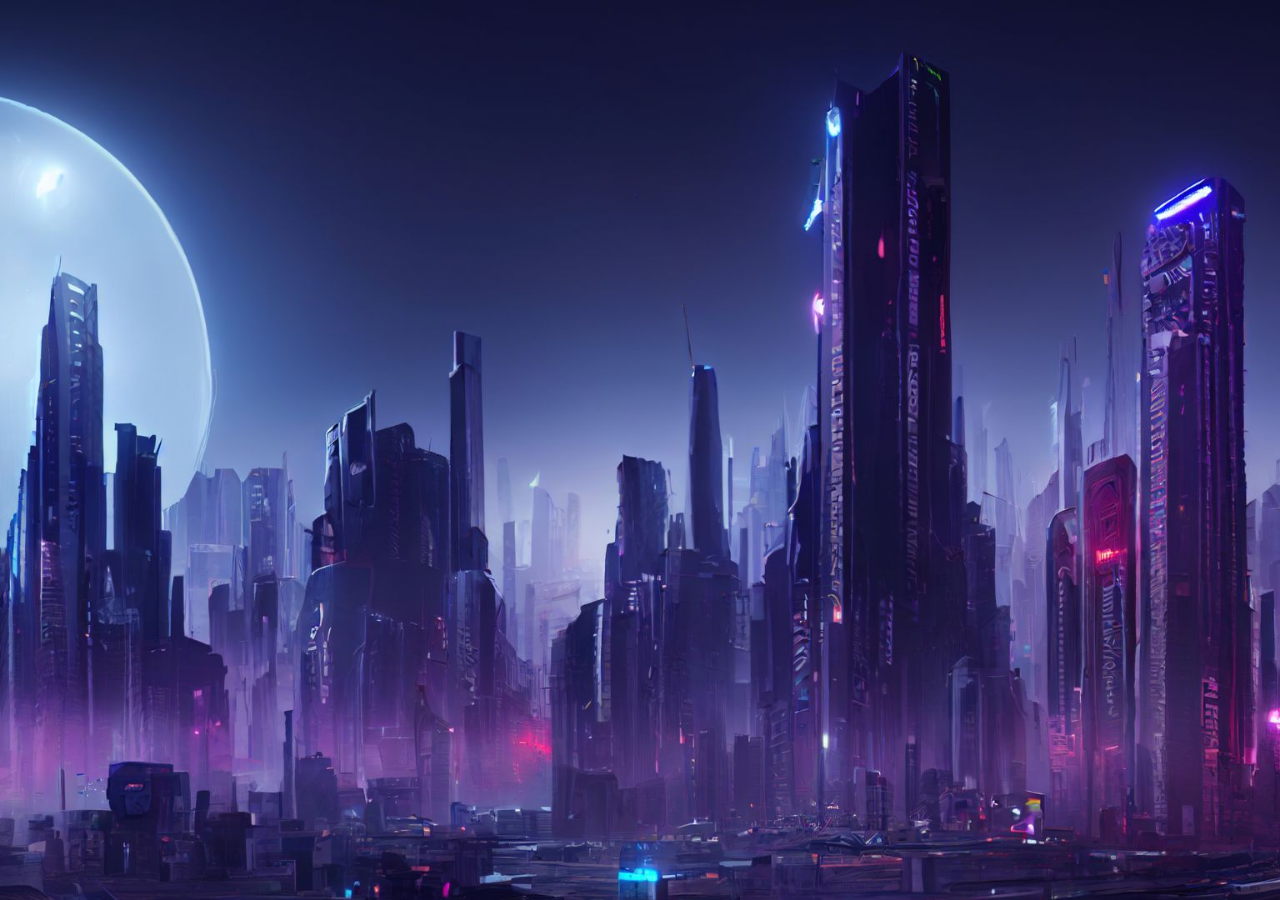
==== index.html @ 17448dac "Update index.html" ====
<!doctype html>
<html lang="en">
  <head>
    <meta charset="utf-8">
    <meta name="viewport" content="width=device-width, initial-scale=1">
    <title>Bootstrap demo</title>
    <link href="https://cdn.jsdelivr.net/npm/bootstrap@5.2.3/dist/css/bootstrap.min.css" rel="stylesheet" integrity="sha384-rbsA2VBKQhggwzxH7pPCaAqO46MgnOM80zW1RWuH61DGLwZJEdK2Kadq2F9CUG65" crossorigin="anonymous">
    <link href="style.css" rel="stylesheet">
  </head>
  <body>
    <div class="bg">



        
    </div>
    <script src="https://cdn.jsdelivr.net/npm/bootstrap@5.2.3/dist/js/bootstrap.bundle.min.js" integrity="sha384-kenU1KFdBIe4zVF0s0G1M5b4hcpxyD9F7jL+jjXkk+Q2h455rYXK/7HAuoJl+0I4" crossorigin="anonymous"></script>
  </body>
</html>
---- style.css ----
html, body{
    height: 100%;
  }
  body { 
              background-image: url('bg-2.jpg') ;
              background-position: center center;
              background-repeat:  no-repeat;
              background-attachment: fixed;
              background-size:  cover;
              background-color: #999;
    
  }
  
  div, body{
    margin: 0;
    padding: 0;
    font-family: exo, sans-serif;
    
  }
  .wrapper {
    height: 100%; 
    width: 100%; 
  }
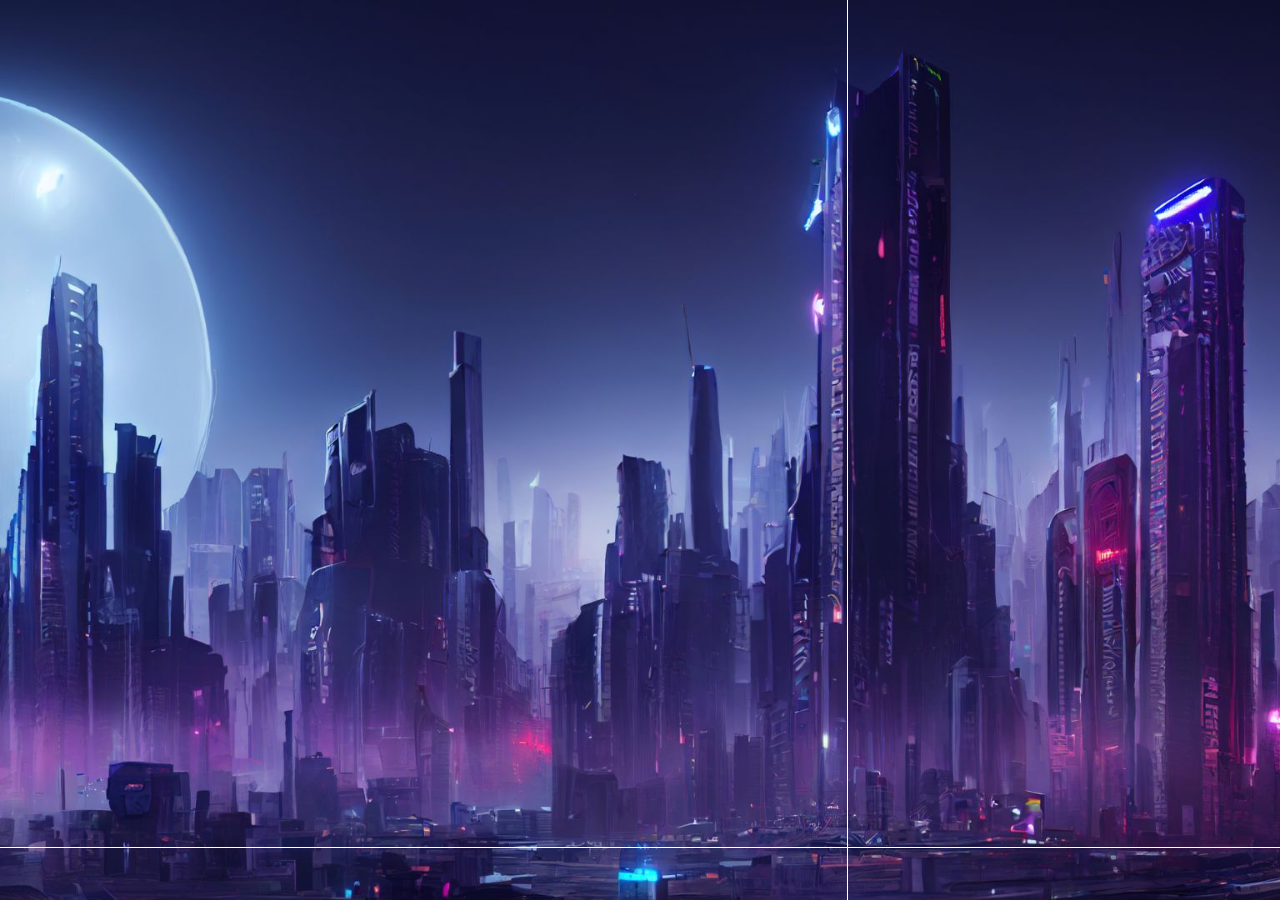
==== commit 91b9d92a: "Update index.html" ====
--- a/index.html
+++ b/index.html
@@ -5,7 +5,7 @@
     <meta name="viewport" content="width=device-width, initial-scale=1">
     <title>Bootstrap demo</title>
     <link href="https://cdn.jsdelivr.net/npm/bootstrap@5.2.3/dist/css/bootstrap.min.css" rel="stylesheet" integrity="sha384-rbsA2VBKQhggwzxH7pPCaAqO46MgnOM80zW1RWuH61DGLwZJEdK2Kadq2F9CUG65" crossorigin="anonymous">
-    <link href="style.css" rel="stylesheet">
+    <link href="demo.css" rel="stylesheet">
   </head>
   <body>
     <div class="bg">
--- a/demo.css
+++ b/demo.css
@@ -0,0 +1,26 @@
+.bg {
+    width: 100%;
+    height: 100%;
+    position: fixed;
+    top: 0;
+    left: 0;
+    z-index: 0;
+    background-repeat: no-repeat;
+    background-position: center center;
+    background-size: cover;
+  }
+  @media (min-width: 741px) {
+    .bg {
+      background-image: url(/bg-2.jpg);
+    }
+  }
+  @media (orientation: landscape) and (max-width: 740px) {
+    .bg {
+       background-image: url(/bg-2.jpg);
+    }
+  }
+  @media (orientation: portrait) and (max-width: 740px) {
+    .bg {
+       background-image: url(/bg-2.jpg);
+    }
+  }
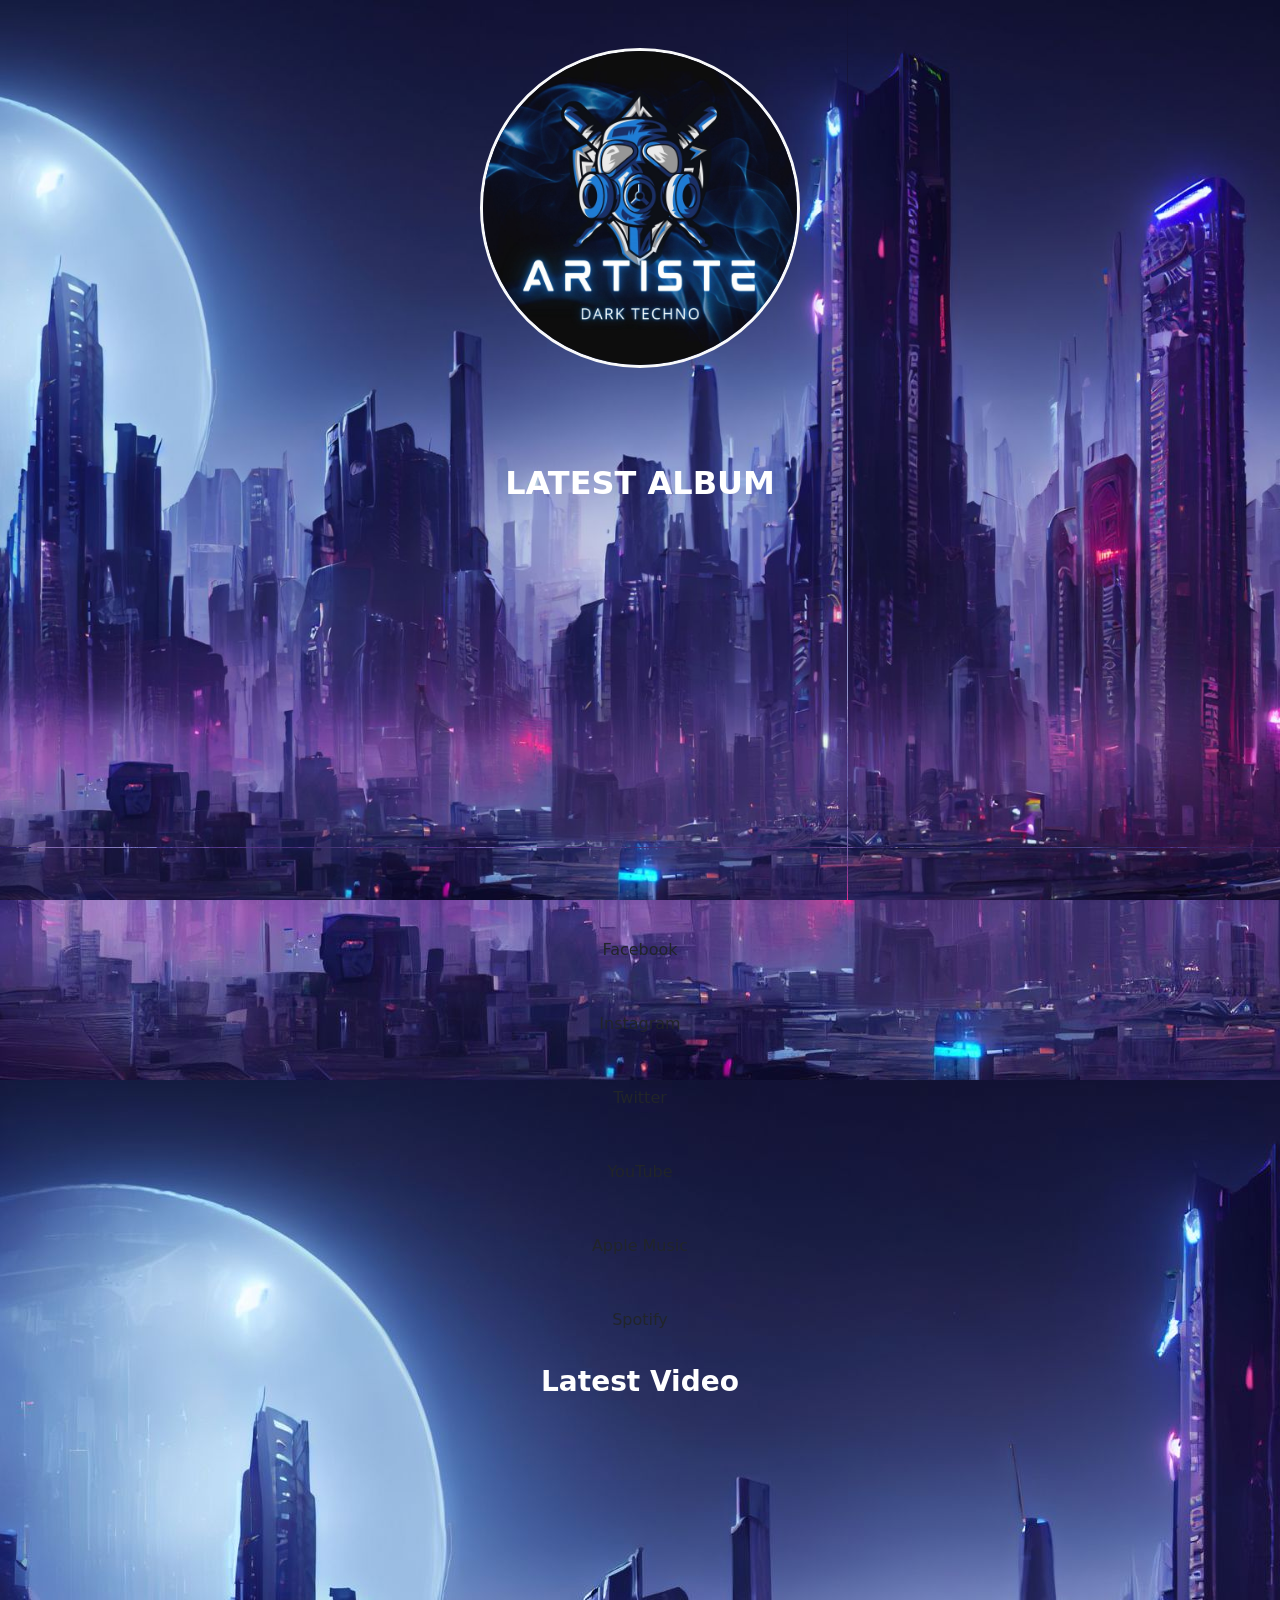
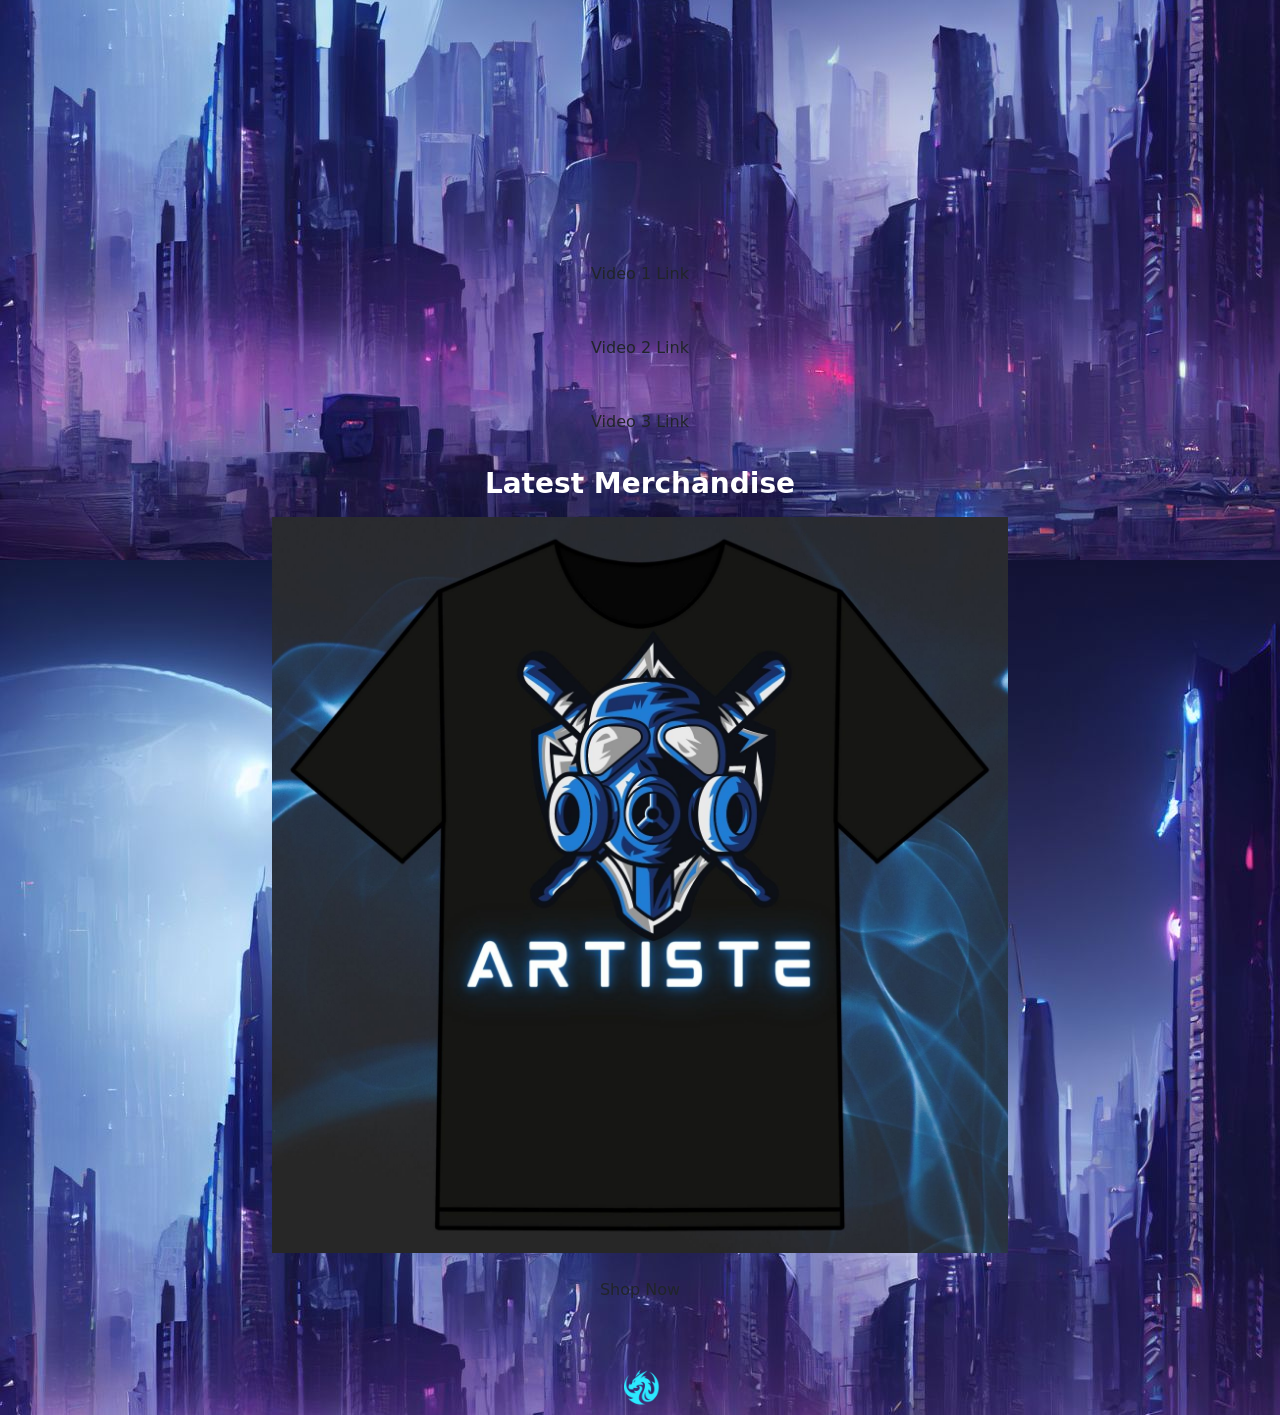
==== commit a17a870f: "Update index.html" ====
--- a/index.html
+++ b/index.html
@@ -8,12 +8,83 @@
     <link href="demo.css" rel="stylesheet">
   </head>
   <body>
-    <div class="bg">
 
+      <div class="container pt-5 mb-5">
+        <div class="row justify-content-center">
+            <div class="col-sm-12 col-md-10 col-lg-8  text-center">
+                <img src="./ARTISTE.jpg" class="img-fluid rounded-circle border border-3 border-light" width="320" alt="artiste profile image">
+            </div>
+        </div>
+    </div>
+    <div class="container mt-2 mb-2">
+        <div class="row justify-content-center">
+            <div class="col-sm-12 col-md-10 col-lg-8  text-center">
+                <i class="fab fa-facebook-f fa-lg text-white mt-2 me-3"></i>
+
+                <!-- Instagram -->
+                <i class="fab fa-instagram fa-lg text-white me-3"></i>
+                
+                <!-- Twitter -->
+                <i class="fab fa-twitter fa-lg text-white me-3"></i>
+      
+                <!-- Youtube -->
+                <i class="fab fa-youtube fa-lg text-white me-3"></i>
+      
+                <!-- Apple -->
+                <i class="fab fa-apple fa-lg text-white me-3"></i>
+                
+                <!-- Spotify -->
+                <i class="fab fa-spotify fa-lg text-white"></i>
+                <h2 class="fw-semibold text-white mt-4 mb-3 text-uppercase">Latest Album</h2>
+                <iframe style="border-radius:12px" src="https://open.spotify.com/embed/playlist/56DiknklKybDzwfiXEb48t?utm_source=generator" width="100%" height="380" frameBorder="0" allowfullscreen="" allow="autoplay; clipboard-write; encrypted-media; fullscreen; picture-in-picture" loading="lazy"></iframe>                
+                <div class="d-grid gap-3 mt-3">
+                    <button class="btn btn-1 p-3" type="button">Facebook</button>
+                    <button class="btn btn-1 p-3" type="button">Instagram</button>
+                    <button class="btn btn-1 p-3" type="button">Twitter</button>
+                    <button class="btn btn-1 p-3" type="button">YouTube</button>
+                    <button class="btn btn-1 p-3" type="button">Apple Music</button>
+                    <button class="btn btn-1 p-3" type="button">Spotify</button>
+                  </div>
+                  </div>
+        </div>
+    </div>
+    <div class="container mt-2 mb-2">
+        <div class="row justify-content-center">
+            <div class="col-sm-12 col-md-10 col-lg-8  text-center">
+                <h3 class="fw-semibold mt-2 mb-3 text-white">Latest Video</h3>
+                <div class="ratio ratio-16x9 mt-2 mb-2">
+                    <iframe class="embed-responsive-item" src="https://www.youtube.com/embed/iAguE62acA8" title="YouTube video" allowfullscreen></iframe>
+                  </div>
+                  <div class="d-grid gap-3 mt-3">
+                    <button class="btn btn-1 p-3" type="button">Video 1 Link</button>
+                    <button class="btn btn-1 p-3" type="button">Video 2 Link</button>
+                    <button class="btn btn-1 p-3" type="button">Video 3 Link</button>
+                  </div>
+                </div>
+                </div>
+                </div>
+                <div class="container mt-2 mb-5">
+                    <div class="row justify-content-center">
+                        <div class="col-sm-12 col-md-10 col-lg-8  text-center">
+                            <h3 class="fw-semibold mt-2 mb-3 text-white">Latest Merchandise</h3>
+                            <img src="./tee.jpg" alt="new t shirt" class="img-fluid">
+                            <div class="d-grid gap-3 mt-2">
+                                <button class="btn btn-1 p-3" type="button">Shop Now</button>
+                              </div>
+                            </div>
+                            </div>
+                            </div>
+                            <div class="container mb-2">
+                                <div class="row justify-content-center">
+                               
+                                    <div class="col-sm-12 col-md-10 col-lg-8  text-center">
+                                      <a href="https://dragonfiredesignstudio.com" target="_blank"><img src="./df small footer logo.png" alt="dragon fire design studio logo" class="img-fluid" width="40"></a>                            </div>
+                                </div>
+                                </div>
+                                        
 
 
         
-    </div>
     <script src="https://cdn.jsdelivr.net/npm/bootstrap@5.2.3/dist/js/bootstrap.bundle.min.js" integrity="sha384-kenU1KFdBIe4zVF0s0G1M5b4hcpxyD9F7jL+jjXkk+Q2h455rYXK/7HAuoJl+0I4" crossorigin="anonymous"></script>
   </body>
 </html>
--- a/demo.css
+++ b/demo.css
@@ -1,26 +1,37 @@
-.bg {
-    width: 100%;
-    height: 100%;
-    position: fixed;
-    top: 0;
-    left: 0;
-    z-index: 0;
-    background-repeat: no-repeat;
-    background-position: center center;
-    background-size: cover;
-  }
+body {
+  position: relative;
+}
+body::after {
+    content: "";
+    background: url('bg-2.jpg');
+     background-size: cover !important;
+     -webkit-background-size: cover;
+      -moz-background-size: cover;
+      -o-background-size: cover;
+      background-size: cover;
+     position: fixed;
+     top: 0;
+     left: 0;
+     right: 0;
+     height: 100vh;
+     width: 100%;
+     z-index: -1;
+    background-position: center center !important;
+    background-repeat: no-repeat !important;
+   /* background-attachment: fixed !important;*/
+}
   @media (min-width: 741px) {
-    .bg {
+    body {
       background-image: url(/bg-2.jpg);
     }
   }
   @media (orientation: landscape) and (max-width: 740px) {
-    .bg {
+    body{
        background-image: url(/bg-2.jpg);
     }
   }
   @media (orientation: portrait) and (max-width: 740px) {
-    .bg {
+    body {
        background-image: url(/bg-2.jpg);
     }
   }
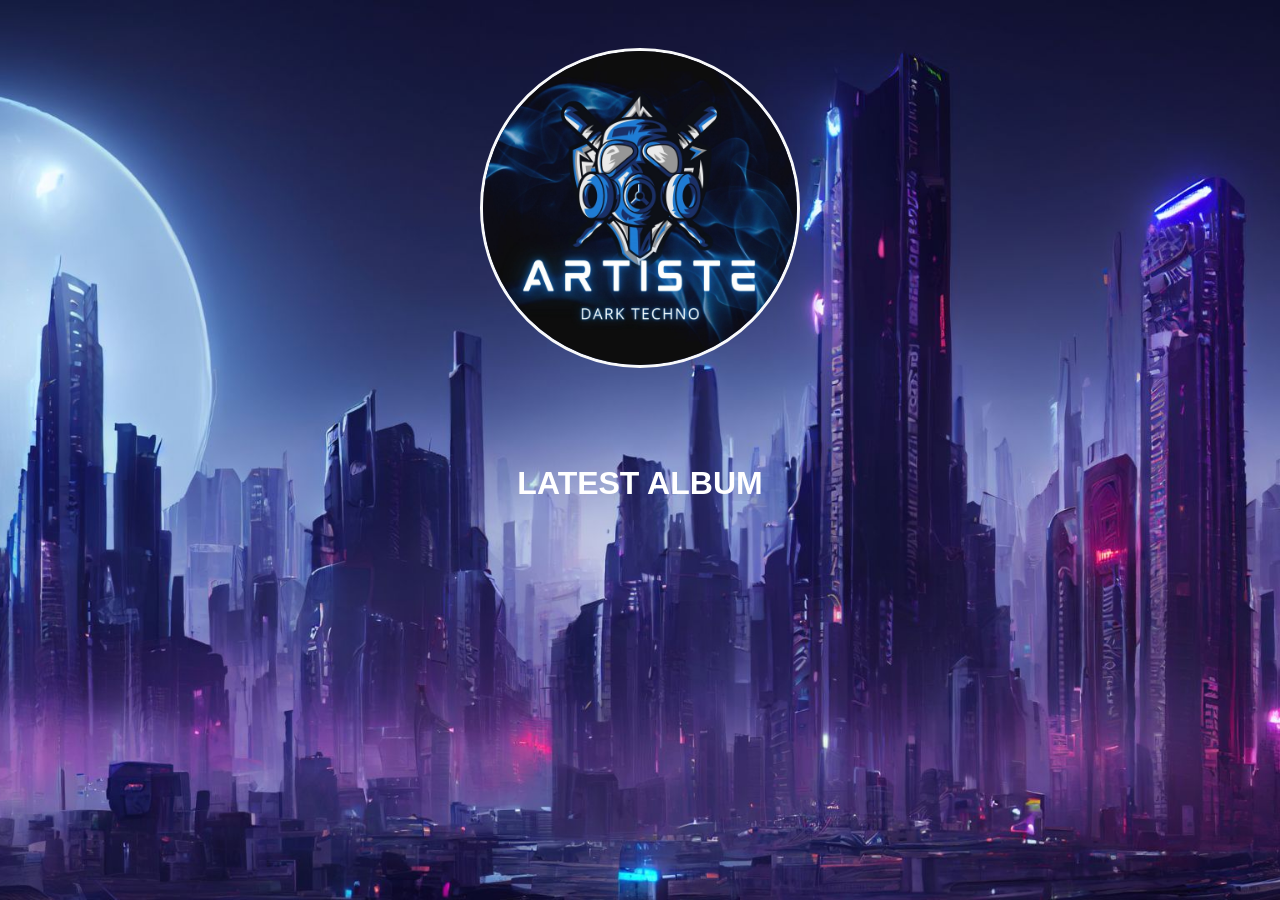
==== commit bde523f9: "Update index.html" ====
--- a/index.html
+++ b/index.html
@@ -1,90 +1,129 @@
-<!doctype html>
+<!DOCTYPE html>
+<!-- Jory Eugene Pestorious -->
 <html lang="en">
-  <head>
-    <meta charset="utf-8">
-    <meta name="viewport" content="width=device-width, initial-scale=1">
-    <title>Bootstrap demo</title>
+<head>
+  <meta charset="UTF-8">
+  <meta name="viewport" content="height=device-height, initial-scale=1, width=device-width, initial-scale=1" />  <meta http-equiv="X-UA-Compatible" content="ie=edge">
+  <title>Bootstrap demo</title>
     <link href="https://cdn.jsdelivr.net/npm/bootstrap@5.2.3/dist/css/bootstrap.min.css" rel="stylesheet" integrity="sha384-rbsA2VBKQhggwzxH7pPCaAqO46MgnOM80zW1RWuH61DGLwZJEdK2Kadq2F9CUG65" crossorigin="anonymous">
-    <link href="demo.css" rel="stylesheet">
-  </head>
-  <body>
-
-      <div class="container pt-5 mb-5">
-        <div class="row justify-content-center">
-            <div class="col-sm-12 col-md-10 col-lg-8  text-center">
-                <img src="./ARTISTE.jpg" class="img-fluid rounded-circle border border-3 border-light" width="320" alt="artiste profile image">
-            </div>
+    <link href="style.css" rel="stylesheet">
+  <style>
+    HTML, BODY {
+      height: 100%;
+      width: 100%;
+      height: 100vh;
+      width: 100vw;
+      margin:0;
+      padding:0;
+      /* required to prevent rogue scrollbars */
+      overflow: hidden;
+      /* cosmetic stuff: */
+      background-color:#5AE;
+  }
+  .wrapper {
+    background: url('bg-2.jpg');
+       background-size: cover !important;
+       -webkit-background-size: cover;
+        -moz-background-size: cover;
+        -o-background-size: cover;
+        background-size: cover;
+    position:fixed;
+    top:0;
+    left:0;
+    right:0;
+    bottom:0;
+    padding:0;
+    margin:0;
+    background-position: center center !important;
+      background-repeat: no-repeat !important;
+     /* background-attachment: fixed !important;*/
+  /* if you want the content to scroll normally: */
+  overflow: auto;
+   
+ 
+}
+  </style>
+</head>
+<body>
+ <div class="wrapper">
+  <div class="container pt-5 mb-5">
+    <div class="row justify-content-center">
+        <div class="col-sm-12 col-md-10 col-lg-8  text-center">
+            <img src="./ARTISTE.jpg" class="img-fluid rounded-circle border border-3 border-light" width="320" alt="artiste profile image">
         </div>
     </div>
-    <div class="container mt-2 mb-2">
-        <div class="row justify-content-center">
-            <div class="col-sm-12 col-md-10 col-lg-8  text-center">
-                <i class="fab fa-facebook-f fa-lg text-white mt-2 me-3"></i>
+</div>
+<div class="container mt-2 mb-2">
+    <div class="row justify-content-center">
+        <div class="col-sm-12 col-md-10 col-lg-8  text-center">
+            <i class="fab fa-facebook-f fa-lg text-white mt-2 me-3"></i>
 
-                <!-- Instagram -->
-                <i class="fab fa-instagram fa-lg text-white me-3"></i>
-                
-                <!-- Twitter -->
-                <i class="fab fa-twitter fa-lg text-white me-3"></i>
-      
-                <!-- Youtube -->
-                <i class="fab fa-youtube fa-lg text-white me-3"></i>
-      
-                <!-- Apple -->
-                <i class="fab fa-apple fa-lg text-white me-3"></i>
-                
-                <!-- Spotify -->
-                <i class="fab fa-spotify fa-lg text-white"></i>
-                <h2 class="fw-semibold text-white mt-4 mb-3 text-uppercase">Latest Album</h2>
-                <iframe style="border-radius:12px" src="https://open.spotify.com/embed/playlist/56DiknklKybDzwfiXEb48t?utm_source=generator" width="100%" height="380" frameBorder="0" allowfullscreen="" allow="autoplay; clipboard-write; encrypted-media; fullscreen; picture-in-picture" loading="lazy"></iframe>                
-                <div class="d-grid gap-3 mt-3">
-                    <button class="btn btn-1 p-3" type="button">Facebook</button>
-                    <button class="btn btn-1 p-3" type="button">Instagram</button>
-                    <button class="btn btn-1 p-3" type="button">Twitter</button>
-                    <button class="btn btn-1 p-3" type="button">YouTube</button>
-                    <button class="btn btn-1 p-3" type="button">Apple Music</button>
-                    <button class="btn btn-1 p-3" type="button">Spotify</button>
-                  </div>
-                  </div>
-        </div>
+            <!-- Instagram -->
+            <i class="fab fa-instagram fa-lg text-white me-3"></i>
+            
+            <!-- Twitter -->
+            <i class="fab fa-twitter fa-lg text-white me-3"></i>
+  
+            <!-- Youtube -->
+            <i class="fab fa-youtube fa-lg text-white me-3"></i>
+  
+            <!-- Apple -->
+            <i class="fab fa-apple fa-lg text-white me-3"></i>
+            
+            <!-- Spotify -->
+            <i class="fab fa-spotify fa-lg text-white"></i>
+            <h2 class="fw-semibold text-white mt-4 mb-3 text-uppercase">Latest Album</h2>
+            <iframe style="border-radius:12px" src="https://open.spotify.com/embed/playlist/56DiknklKybDzwfiXEb48t?utm_source=generator" width="100%" height="380" frameBorder="0" allowfullscreen="" allow="autoplay; clipboard-write; encrypted-media; fullscreen; picture-in-picture" loading="lazy"></iframe>                
+            <div class="d-grid gap-3 mt-3">
+                <button class="btn btn-1 p-3" type="button">Facebook</button>
+                <button class="btn btn-1 p-3" type="button">Instagram</button>
+                <button class="btn btn-1 p-3" type="button">Twitter</button>
+                <button class="btn btn-1 p-3" type="button">YouTube</button>
+                <button class="btn btn-1 p-3" type="button">Apple Music</button>
+                <button class="btn btn-1 p-3" type="button">Spotify</button>
+              </div>
+              </div>
     </div>
-    <div class="container mt-2 mb-2">
-        <div class="row justify-content-center">
-            <div class="col-sm-12 col-md-10 col-lg-8  text-center">
-                <h3 class="fw-semibold mt-2 mb-3 text-white">Latest Video</h3>
-                <div class="ratio ratio-16x9 mt-2 mb-2">
-                    <iframe class="embed-responsive-item" src="https://www.youtube.com/embed/iAguE62acA8" title="YouTube video" allowfullscreen></iframe>
-                  </div>
-                  <div class="d-grid gap-3 mt-3">
-                    <button class="btn btn-1 p-3" type="button">Video 1 Link</button>
-                    <button class="btn btn-1 p-3" type="button">Video 2 Link</button>
-                    <button class="btn btn-1 p-3" type="button">Video 3 Link</button>
-                  </div>
-                </div>
-                </div>
-                </div>
-                <div class="container mt-2 mb-5">
-                    <div class="row justify-content-center">
-                        <div class="col-sm-12 col-md-10 col-lg-8  text-center">
-                            <h3 class="fw-semibold mt-2 mb-3 text-white">Latest Merchandise</h3>
-                            <img src="./tee.jpg" alt="new t shirt" class="img-fluid">
-                            <div class="d-grid gap-3 mt-2">
-                                <button class="btn btn-1 p-3" type="button">Shop Now</button>
-                              </div>
+</div>
+<div class="container mt-2 mb-2">
+    <div class="row justify-content-center">
+        <div class="col-sm-12 col-md-10 col-lg-8  text-center">
+            <h3 class="fw-semibold mt-2 mb-3 text-white">Latest Video</h3>
+            <div class="ratio ratio-16x9 mt-2 mb-2">
+                <iframe class="embed-responsive-item" src="https://www.youtube.com/embed/iAguE62acA8" title="YouTube video" allowfullscreen></iframe>
+              </div>
+              <div class="d-grid gap-3 mt-3">
+                <button class="btn btn-1 p-3" type="button">Video 1 Link</button>
+                <button class="btn btn-1 p-3" type="button">Video 2 Link</button>
+                <button class="btn btn-1 p-3" type="button">Video 3 Link</button>
+              </div>
+            </div>
+            </div>
+            </div>
+            <div class="container mt-2 mb-5">
+                <div class="row justify-content-center">
+                    <div class="col-sm-12 col-md-10 col-lg-8  text-center">
+                        <h3 class="fw-semibold mt-2 mb-3 text-white">Latest Merchandise</h3>
+                        <img src="./tee.jpg" alt="new t shirt" class="img-fluid">
+                        <div class="d-grid gap-3 mt-2">
+                            <button class="btn btn-1 p-3" type="button">Shop Now</button>
+                          </div>
+                        </div>
+                        </div>
+                        </div>
+                        <div class="container mb-2">
+                            <div class="row justify-content-center">
+                           
+                                <div class="col-sm-12 col-md-10 col-lg-8  text-center">
+                                  <a href="https://dragonfiredesignstudio.com" target="_blank"><img src="./df small footer logo.png" alt="dragon fire design studio logo" class="img-fluid" width="40"></a>                            </div>
                             </div>
                             </div>
-                            </div>
-                            <div class="container mb-2">
-                                <div class="row justify-content-center">
-                               
-                                    <div class="col-sm-12 col-md-10 col-lg-8  text-center">
-                                      <a href="https://dragonfiredesignstudio.com" target="_blank"><img src="./df small footer logo.png" alt="dragon fire design studio logo" class="img-fluid" width="40"></a>                            </div>
-                                </div>
-                                </div>
-                                        
+                                    
 
 
-        
-    <script src="https://cdn.jsdelivr.net/npm/bootstrap@5.2.3/dist/js/bootstrap.bundle.min.js" integrity="sha384-kenU1KFdBIe4zVF0s0G1M5b4hcpxyD9F7jL+jjXkk+Q2h455rYXK/7HAuoJl+0I4" crossorigin="anonymous"></script>
+ </div>
+
+           
+   <script src="https://cdn.jsdelivr.net/npm/bootstrap@5.2.3/dist/js/bootstrap.bundle.min.js" integrity="sha384-kenU1KFdBIe4zVF0s0G1M5b4hcpxyD9F7jL+jjXkk+Q2h455rYXK/7HAuoJl+0I4" crossorigin="anonymous"></script>
   </body>
 </html>
--- a/style.css
+++ b/style.css
@@ -0,0 +1,23 @@
+html, body{
+    height: 100%;
+  }
+  body { 
+              background-image: url('bg-2.jpg') ;
+              background-position: center center;
+              background-repeat:  no-repeat;
+              background-attachment: fixed;
+              background-size:  cover;
+              background-color: #999;
+    
+  }
+  
+  div, body{
+    margin: 0;
+    padding: 0;
+    font-family: exo, sans-serif;
+    
+  }
+  .wrapper {
+    height: 100%; 
+    width: 100%; 
+  }
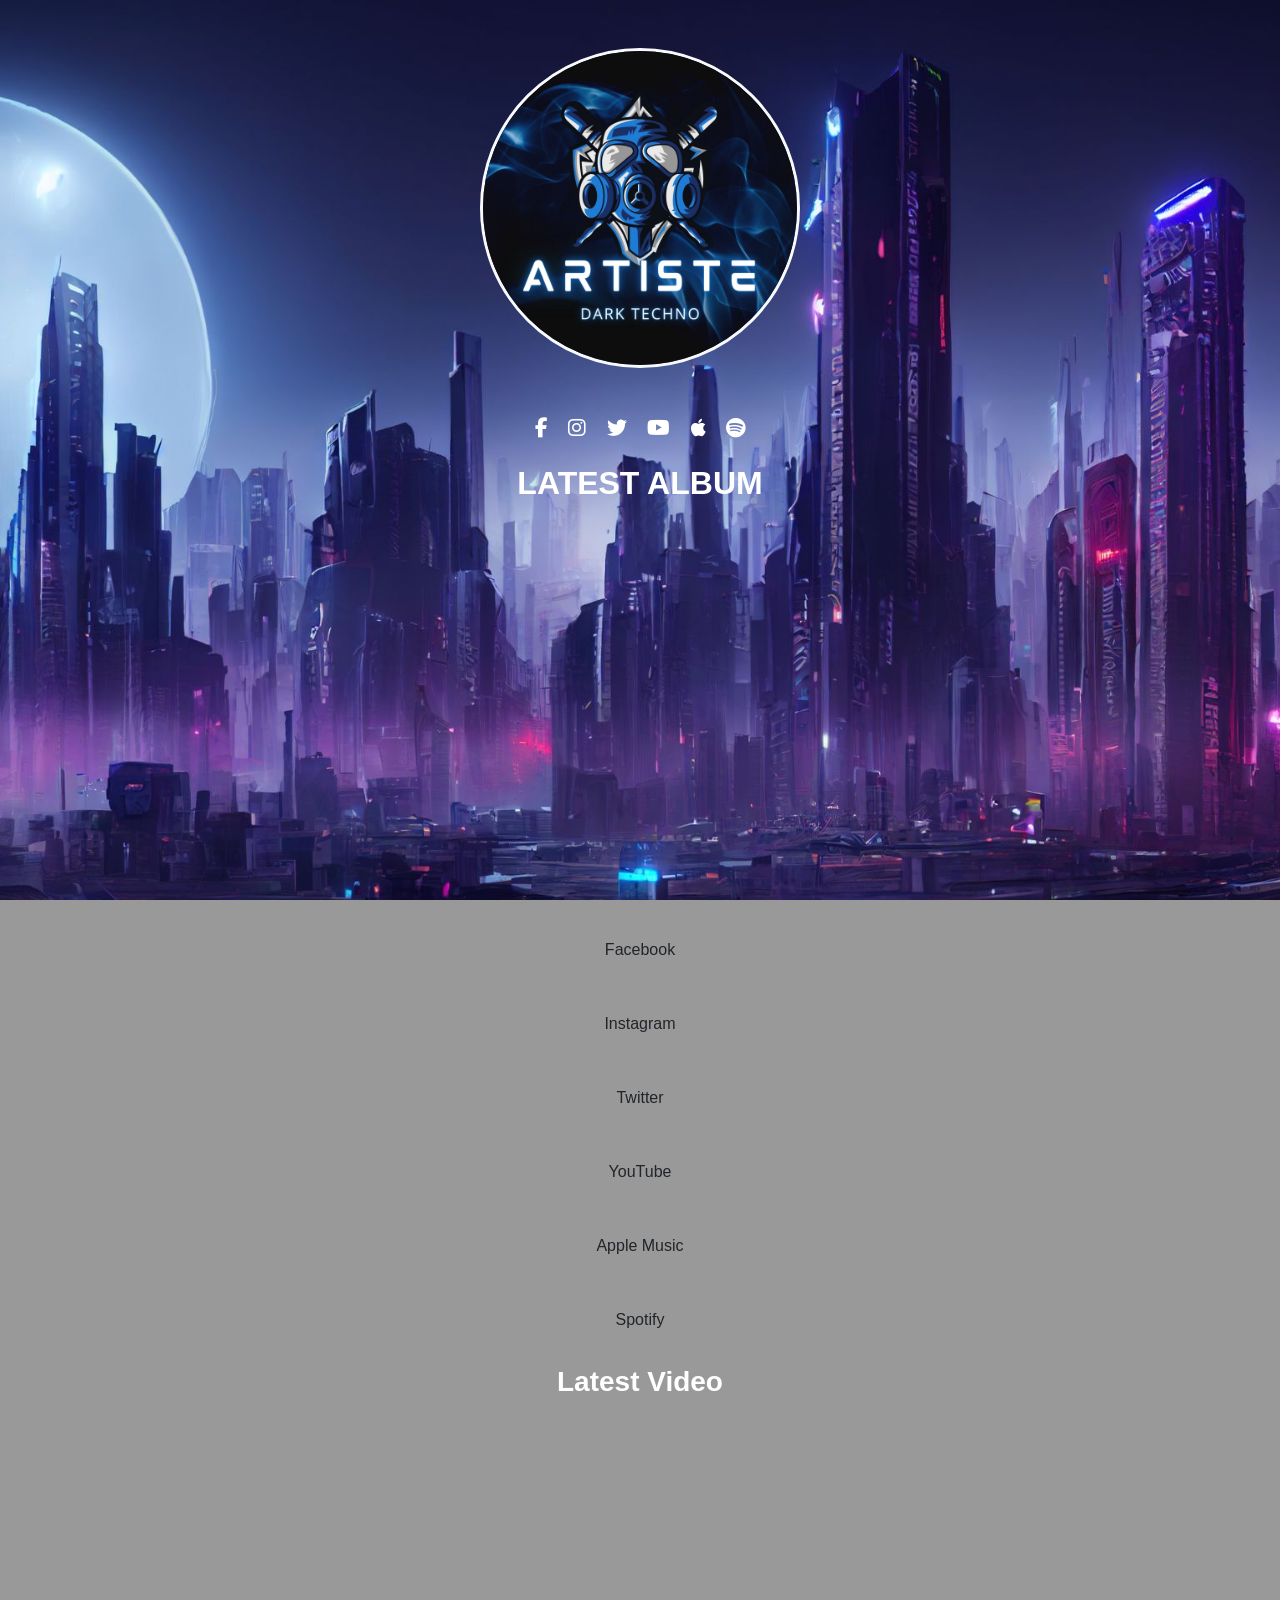
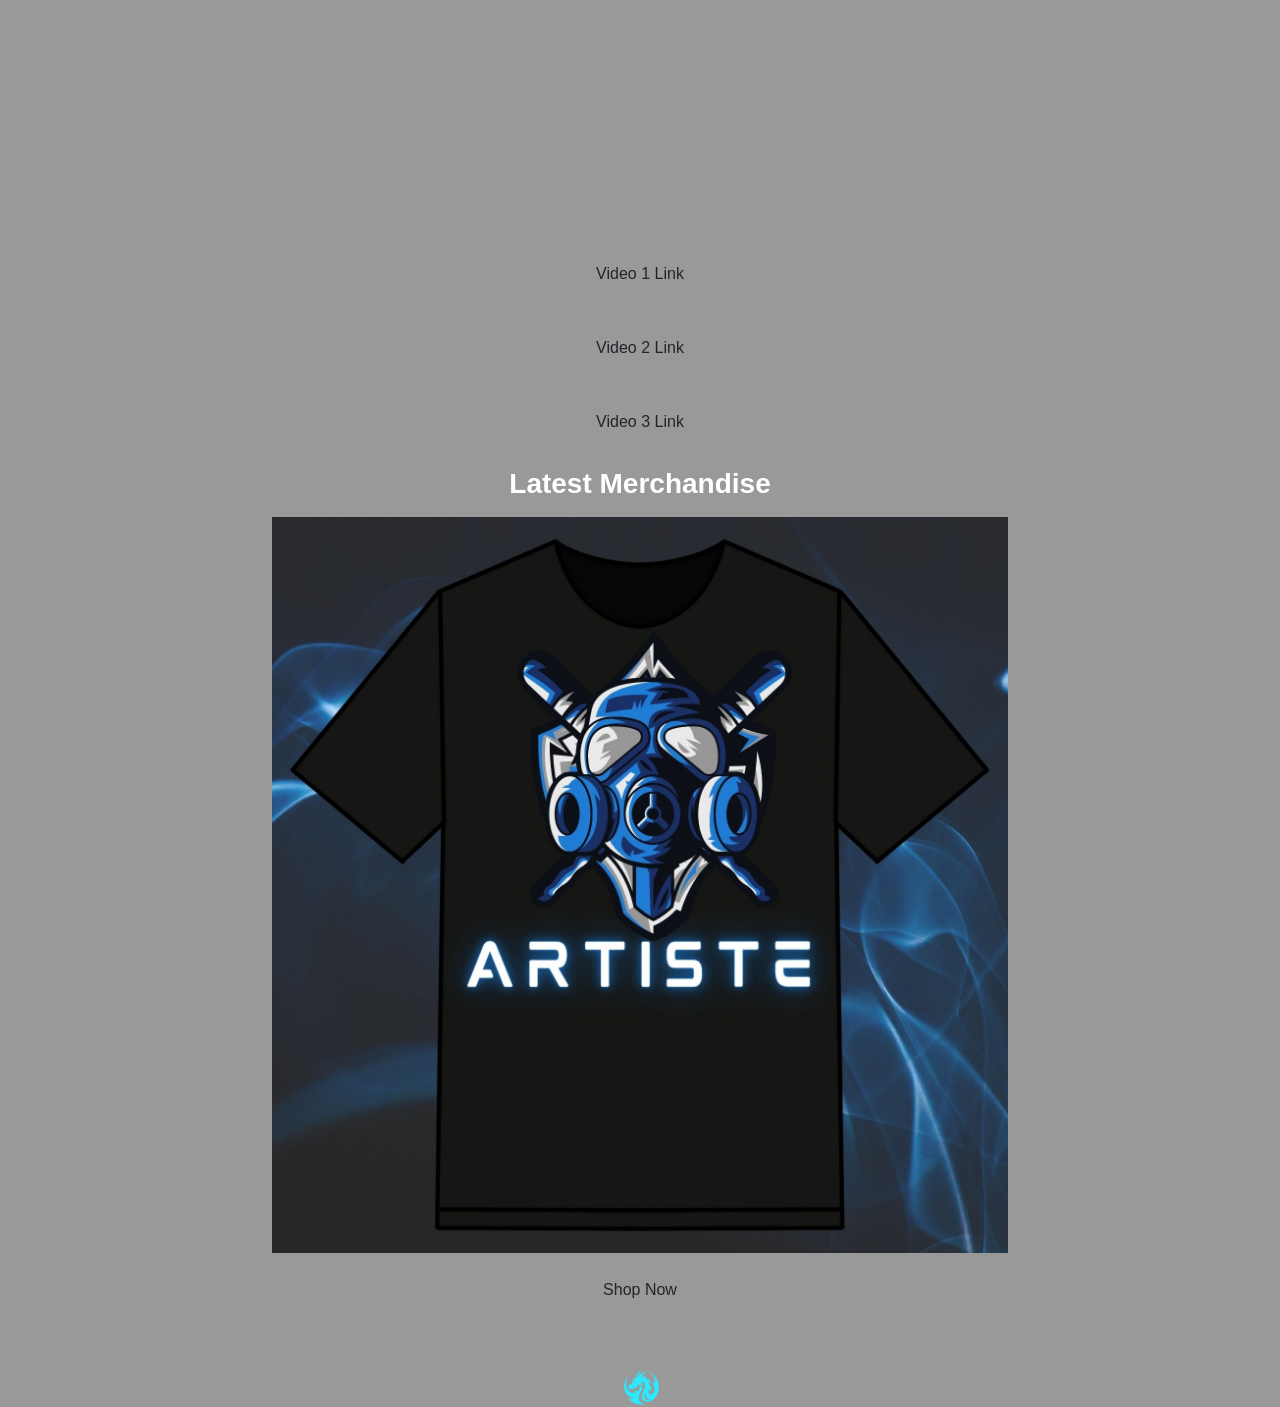
==== commit 42fbd091: "Update index.html" ====
--- a/index.html
+++ b/index.html
@@ -7,42 +7,10 @@
   <title>Bootstrap demo</title>
     <link href="https://cdn.jsdelivr.net/npm/bootstrap@5.2.3/dist/css/bootstrap.min.css" rel="stylesheet" integrity="sha384-rbsA2VBKQhggwzxH7pPCaAqO46MgnOM80zW1RWuH61DGLwZJEdK2Kadq2F9CUG65" crossorigin="anonymous">
     <link href="style.css" rel="stylesheet">
-  <style>
-    HTML, BODY {
-      height: 100%;
-      width: 100%;
-      height: 100vh;
-      width: 100vw;
-      margin:0;
-      padding:0;
-      /* required to prevent rogue scrollbars */
-      overflow: hidden;
-      /* cosmetic stuff: */
-      background-color:#5AE;
-  }
-  .wrapper {
-    background: url('bg-2.jpg');
-       background-size: cover !important;
-       -webkit-background-size: cover;
-        -moz-background-size: cover;
-        -o-background-size: cover;
-        background-size: cover;
-    position:fixed;
-    top:0;
-    left:0;
-    right:0;
-    bottom:0;
-    padding:0;
-    margin:0;
-    background-position: center center !important;
-      background-repeat: no-repeat !important;
-     /* background-attachment: fixed !important;*/
-  /* if you want the content to scroll normally: */
-  overflow: auto;
-   
- 
-}
-  </style>
+    <link rel="preconnect" href="https://fonts.bunny.net">
+    <link href="https://fonts.bunny.net/css?family=aldrich:400" rel="stylesheet" />
+    <link href="https://cdnjs.cloudflare.com/ajax/libs/font-awesome/6.2.0/css/all.min.css" rel="stylesheet">
+
 </head>
 <body>
  <div class="wrapper">
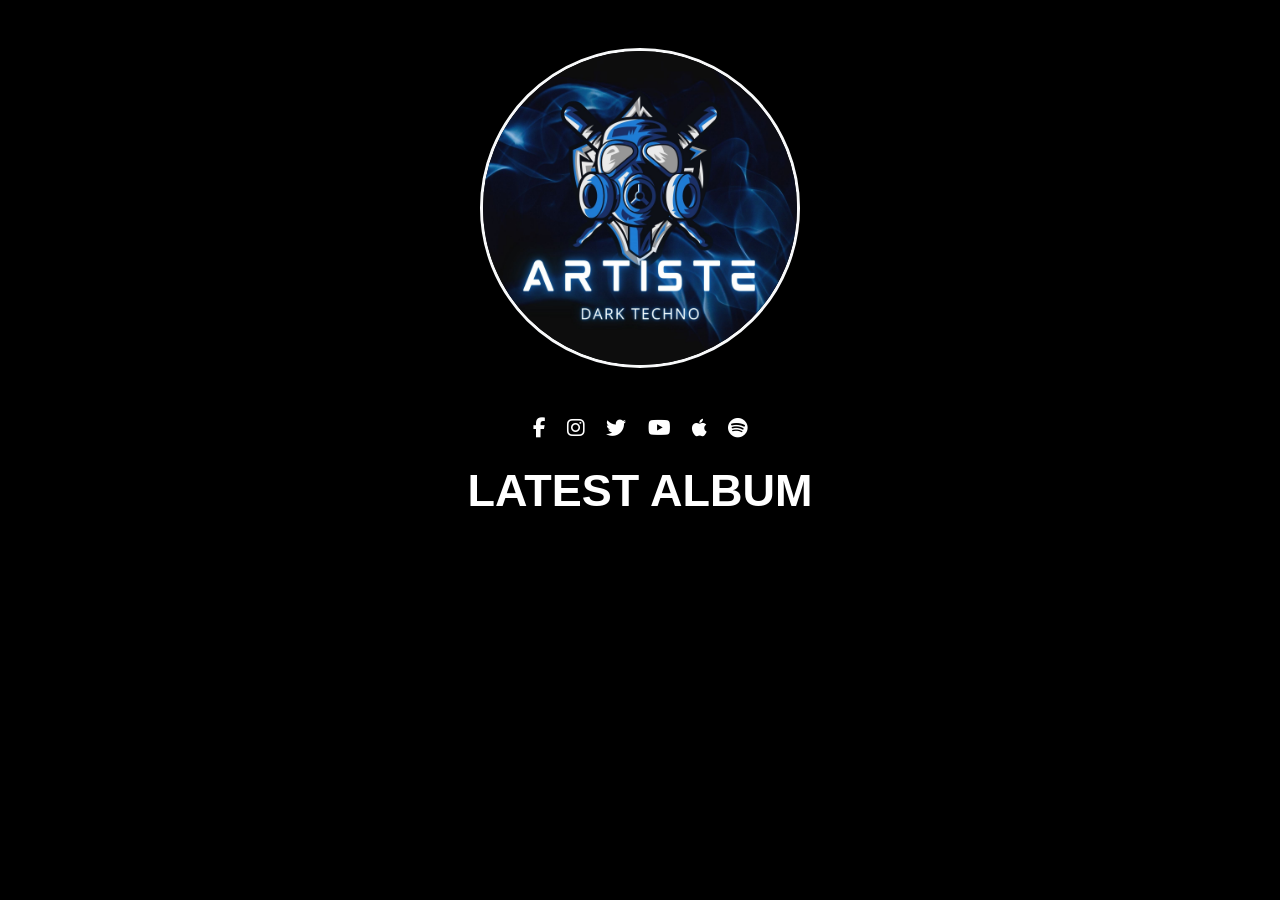
==== commit 5f23d829: "Update index.html" ====
--- a/index.html
+++ b/index.html
@@ -6,7 +6,7 @@
   <meta name="viewport" content="height=device-height, initial-scale=1, width=device-width, initial-scale=1" />  <meta http-equiv="X-UA-Compatible" content="ie=edge">
   <title>Bootstrap demo</title>
     <link href="https://cdn.jsdelivr.net/npm/bootstrap@5.2.3/dist/css/bootstrap.min.css" rel="stylesheet" integrity="sha384-rbsA2VBKQhggwzxH7pPCaAqO46MgnOM80zW1RWuH61DGLwZJEdK2Kadq2F9CUG65" crossorigin="anonymous">
-    <link href="style.css" rel="stylesheet">
+    <link href="demo.css" rel="stylesheet">
     <link rel="preconnect" href="https://fonts.bunny.net">
     <link href="https://fonts.bunny.net/css?family=aldrich:400" rel="stylesheet" />
     <link href="https://cdnjs.cloudflare.com/ajax/libs/font-awesome/6.2.0/css/all.min.css" rel="stylesheet">
--- a/demo.css
+++ b/demo.css
@@ -0,0 +1,183 @@
+
+HTML, BODY {
+    height: 100%;
+    width: 100%;
+    height: 100vh;
+    width: 100vw;
+    margin:0;
+    padding:0;
+    /* required to prevent rogue scrollbars */
+    overflow: hidden;
+    /* cosmetic stuff: */
+    background-color: #000;
+  }
+  
+.wrapper {
+  background: url('bg.jpg');
+     background-size: cover !important;
+     -webkit-background-size: cover;
+      -moz-background-size: cover;
+      -o-background-size: cover;
+      background-size: cover;
+  position:fixed;
+  top:0;
+  left:0;
+  right:0;
+  bottom:0;
+  padding:0;
+  margin:0;
+  background-position: center center !important;
+    background-repeat: no-repeat !important;
+   /* background-attachment: fixed !important;*/
+/* if you want the content to scroll normally: */
+overflow: auto;
+background-color: #000;
+}
+
+.wrapper:after{
+position:fixed;
+content:"";
+top:0;
+left:0;
+right:0;
+bottom:0;
+background:rgba(0,0,0,0.2);
+z-index:-1;
+}
+
+h2 {
+    font-family: 'Aldrich', sans-serif;
+    font-size: 45px;
+  }
+  h3 {
+    font-family: 'Aldrich', sans-serif;
+    font-size: 38px;
+    text-transform: uppercase;
+  }
+  .btn-1 {
+    font-family: 'Aldrich', sans-serif;
+    background-color: transparent;
+    border: 3px solid #56a4ec;
+    border-radius: 50px;
+    -webkit-transition: all .15s ease-in-out;
+    transition: all .15s ease-in-out;
+    color: #ffffff;
+  }
+  .btn-1:hover {
+    box-shadow: 0 0 10px 0 #56a4ec inset, 0 0 20px 2px #56a4ec;
+    border: 3px solid #56a4ec;
+    color: #56a4ec;
+  
+  }
+  
+  
+  
+  .btn-mod.btn-large {
+    height: auto;
+    padding: 13px 52px;
+    font-size: 15px;
+  }
+  
+  .btn-mod.btn-border {
+    color: #ffffff;
+    border: 2px solid #ffffff;
+    background: transparent;
+  }
+  
+  .btn-mod, a.btn-mod {
+    -webkit-box-sizing: border-box;
+    -moz-box-sizing: border-box;
+    box-sizing: border-box;
+    padding: 4px 13px;
+    color: #fff;
+    background: rgba(34,34,34, .9);
+    border: 2px solid transparent;
+    font-size: 11px;
+    font-weight: 400;
+    text-transform: uppercase;
+    text-decoration: none;
+    letter-spacing: 2px;
+    -webkit-border-radius: 0;
+    -moz-border-radius: 0;
+    border-radius: 0;
+    -webkit-box-shadow: none;
+    -moz-box-shadow: none;
+    box-shadow: none;
+    -webkit-transition: all 0.2s cubic-bezier(0.000, 0.000, 0.580, 1.000);
+    -moz-transition: all 0.2s cubic-bezier(0.000, 0.000, 0.580, 1.000);
+    -o-transition: all 0.2s cubic-bezier(0.000, 0.000, 0.580, 1.000);
+    -ms-transition: all 0.2s cubic-bezier(0.000, 0.000, 0.580, 1.000);
+    transition: all 0.2s cubic-bezier(0.000, 0.000, 0.580, 1.000);
+  }
+  
+  .btn-mod.btn-border:hover, .btn-mod.btn-border:focus{
+    color: #fff;
+    border-color: transparent;
+    background: #000;
+  }
+  
+  .btn-mod:hover, .btn-mod:focus, a.btn-mod:hover, a.btn-mod:focus {
+    font-weight: 400;
+    color: rgba(255,255,255, .85);
+    background: rgba(0,0,0, .7);
+    text-decoration: none;
+    outline: none;
+    border-color: transparent;
+    -webkit-box-shadow: none;
+    box-shadow: none;
+  }
+  
+  /* Reveal icon on hover */
+  
+  a.btn.btn-mod.btn-border.animation-one span {
+  cursor: pointer;
+  display: inline-block;
+  position: relative;
+  transition: 0.3s;
+  }
+  
+  a.btn.btn-mod.btn-border.animation-one span:after {
+  font-family: FontAwesome;
+  content: "\f105";
+  position: absolute;
+  opacity: 0;
+  top: 0;
+  right: -20px;
+  transition: 0.3s;
+  }
+  
+  a.btn.btn-mod.btn-border.animation-one:hover span {
+  padding-right: 25px;
+  }
+  
+  a.btn.btn-mod.btn-border.animation-one:hover span:after {
+  opacity: 1;
+  right: 0;
+  }
+  
+  .btn:hover {
+    transition: all 0.3s ease;
+  }
+  
+  
+  .btn-glow:hover {
+    box-shadow: rgba(var(--primary-color), 0.5) 0px 0px 20px 0px;
+    color: #ffffff;
+  }
+  
+  /* https://sushi.com/ */
+  .btn-gradient {
+    background-image: linear-gradient(to right, rgb(1 134 218), rgb(182 49 167));
+    border: 0;
+    color: rgba(var(--text-color));
+  }
+  
+  /* https://sushi.com/ */
+  .btn-gradient-border {
+    color: rgba(var(--text-color));
+    border: 2px double transparent;
+        background-image: linear-gradient(rgb(13, 14, 33), rgb(13, 14, 33)), radial-gradient(circle at left top, rgb(1, 110, 218), rgb(217, 0, 192));
+    background-origin: border-box;
+    background-clip: padding-box, border-box;
+  }
+  
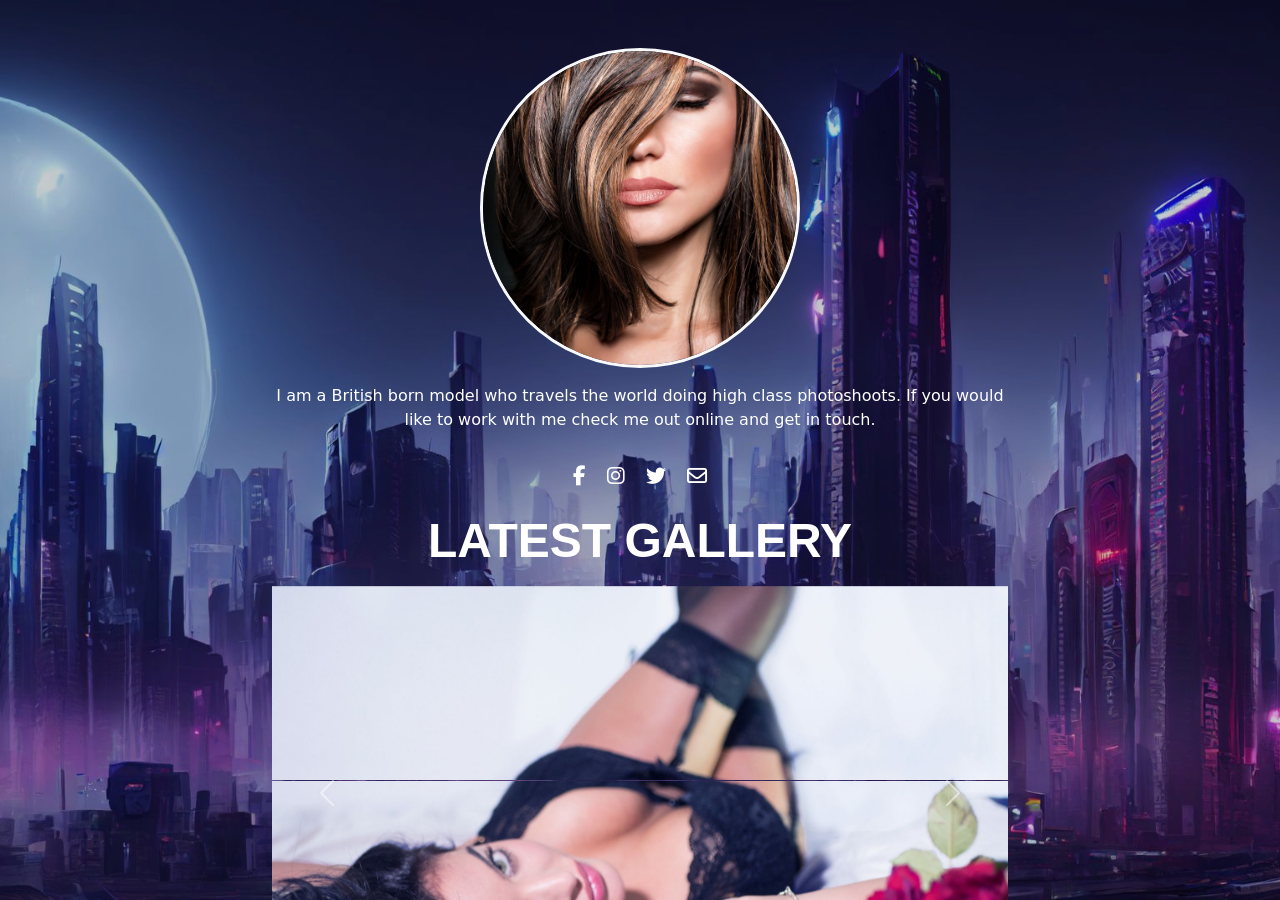
==== commit 52007285: "Update index.html" ====
--- a/index.html
+++ b/index.html
@@ -7,23 +7,24 @@
   <title>Bootstrap demo</title>
     <link href="https://cdn.jsdelivr.net/npm/bootstrap@5.2.3/dist/css/bootstrap.min.css" rel="stylesheet" integrity="sha384-rbsA2VBKQhggwzxH7pPCaAqO46MgnOM80zW1RWuH61DGLwZJEdK2Kadq2F9CUG65" crossorigin="anonymous">
     <link href="demo.css" rel="stylesheet">
-    <link rel="preconnect" href="https://fonts.bunny.net">
-    <link href="https://fonts.bunny.net/css?family=aldrich:400" rel="stylesheet" />
     <link href="https://cdnjs.cloudflare.com/ajax/libs/font-awesome/6.2.0/css/all.min.css" rel="stylesheet">
 
 </head>
 <body>
  <div class="wrapper">
-  <div class="container pt-5 mb-5">
+  <div class="container mt-5 mb-3">
     <div class="row justify-content-center">
         <div class="col-sm-12 col-md-10 col-lg-8  text-center">
-            <img src="./ARTISTE.jpg" class="img-fluid rounded-circle border border-3 border-light" width="320" alt="artiste profile image">
+            <img src="./model-profile.jpg" class="img-fluid rounded-circle border border-3 border-light" width="320" alt="model profile image">
         </div>
     </div>
 </div>
-<div class="container mt-2 mb-2">
+<div class="container mb-2">
     <div class="row justify-content-center">
         <div class="col-sm-12 col-md-10 col-lg-8  text-center">
+          <div class="row"><p class="text-white">I am a British born model who travels the world doing high class photoshoots.  If you would like to work with me check me out online and get in touch.</p>
+          </p></div>
+            <!-- links -->
             <i class="fab fa-facebook-f fa-lg text-white mt-2 me-3"></i>
 
             <!-- Instagram -->
@@ -32,53 +33,108 @@
             <!-- Twitter -->
             <i class="fab fa-twitter fa-lg text-white me-3"></i>
   
-            <!-- Youtube -->
-            <i class="fab fa-youtube fa-lg text-white me-3"></i>
-  
-            <!-- Apple -->
-            <i class="fab fa-apple fa-lg text-white me-3"></i>
-            
-            <!-- Spotify -->
-            <i class="fab fa-spotify fa-lg text-white"></i>
-            <h2 class="fw-semibold text-white mt-4 mb-3 text-uppercase">Latest Album</h2>
-            <iframe style="border-radius:12px" src="https://open.spotify.com/embed/playlist/56DiknklKybDzwfiXEb48t?utm_source=generator" width="100%" height="380" frameBorder="0" allowfullscreen="" allow="autoplay; clipboard-write; encrypted-media; fullscreen; picture-in-picture" loading="lazy"></iframe>                
-            <div class="d-grid gap-3 mt-3">
-                <button class="btn btn-1 p-3" type="button">Facebook</button>
-                <button class="btn btn-1 p-3" type="button">Instagram</button>
-                <button class="btn btn-1 p-3" type="button">Twitter</button>
-                <button class="btn btn-1 p-3" type="button">YouTube</button>
-                <button class="btn btn-1 p-3" type="button">Apple Music</button>
-                <button class="btn btn-1 p-3" type="button">Spotify</button>
+            <!-- Email -->
+            <i class="fa-regular fa-envelope fa-lg text-white"></i>
+             <!-- end links -->
+            <h3 class="display-5 fw-semibold mt-4 mb-3 text-white">Latest Gallery</h3>
+            <div id="carouselExampleFade" class="carousel slide carousel-fade" data-bs-ride="carousel">
+                <div class="carousel-inner">
+                  <div class="carousel-item active">
+                    <img src="./slide01.jpg" class="d-block w-100" alt="a female model in black lingerie lying on the bed with her legs elevated against a wall">
+                  </div>
+                  <div class="carousel-item">
+                    <img src="./slide02.jpg" class="d-block w-100" alt="a female model in apricot lingerie kneeling on bed running her fingers through her hair">
+                  </div>
+                  <div class="carousel-item">
+                    <img src="./slide03.jpg" class="d-block w-100" alt="a female model in swimwear reclining on a boat in sunny weather
+                    ">
+                  </div>
+                  <div class="carousel-item">
+                    <img src="./slide04.jpg" class="d-block w-100" alt="two female models in dresses lying over silk sheets on a bed">
+                  </div>
+                </div>
+                <button class="carousel-control-prev" type="button" data-bs-target="#carouselExampleFade" data-bs-slide="prev">
+                  <span class="carousel-control-prev-icon" aria-hidden="true"></span>
+                  <span class="visually-hidden">Previous</span>
+                </button>
+                <button class="carousel-control-next" type="button" data-bs-target="#carouselExampleFade" data-bs-slide="next">
+                  <span class="carousel-control-next-icon" aria-hidden="true"></span>
+                  <span class="visually-hidden">Next</span>
+                </button>
               </div>
               </div>
     </div>
 </div>
-<div class="container mt-2 mb-2">
-    <div class="row justify-content-center">
-        <div class="col-sm-12 col-md-10 col-lg-8  text-center">
-            <h3 class="fw-semibold mt-2 mb-3 text-white">Latest Video</h3>
-            <div class="ratio ratio-16x9 mt-2 mb-2">
-                <iframe class="embed-responsive-item" src="https://www.youtube.com/embed/iAguE62acA8" title="YouTube video" allowfullscreen></iframe>
+
+    <!-- schedule -->
+    <div class="container mt-2 mb-2">
+      <div class="row justify-content-center">
+          <div class="col-sm-12 col-md-10 col-lg-8  text-center">
+              <h3 class="display-5 fw-semibold mt-2 mb-3 text-white">My Photoshoot Schedule</h3>
+              <div class="row mt-2">
+                <div class="col">
+                  <img src="./model01.jpg" alt="a female model in black lingerie lying on the bed propped up on her elbows
+                  " class="img-fluid">
+                </div>
+                <div class="col">
+                  <img src="./model02.jpg" alt="a female model in silver and black lingerie sitting in bed resting against a large pillow running her fingers through her hair" class="img-fluid">
+                </div>
+                <div class="col">
+                  <img src="./model04.jpg" alt="the lower half of a female model wearing red panties standing in front of a christmas tree" class="img-fluid">
+                </div>
+              </div>
+              <div class="row mt-2">
+                <div class="col">
+                  <img src="./model03.jpg" alt="a female model in black lingerie lying on a furry white rug
+                  " class="img-fluid">
+                </div>
+                <div class="col">
+                  <img src="./model05.jpg" alt="a female model in black lingerie lying on a bed with her knees up
+                  " class="img-fluid">
+                </div>
+                <div class="col">
+                  <img src="./model06.jpg" alt="a female model in red lingerie kneeling on a bed with her back to the camera unhooking her bra" class="img-fluid">
+                </div>
               </div>
               <div class="d-grid gap-3 mt-3">
-                <button class="btn btn-1 p-3" type="button">Video 1 Link</button>
-                <button class="btn btn-1 p-3" type="button">Video 2 Link</button>
-                <button class="btn btn-1 p-3" type="button">Video 3 Link</button>
+                  <button class="btn btn-outline-light rounded-pill border border-2 border-light p-3" type="button">Day 1-Book Now</button>
+                  <button class="btn btn-outline-light rounded-pill border border-2 border-light p-3" type="button">Day 2--Book Now</button>
+                  <button class="btn btn-outline-light rounded-pill border border-2 border-light p-3" type="button">Day 3--Book Now</button>
+                </div>
               </div>
+              </div>
+              </div>
+  <!-- end schedule -->   
+<!-- follow -->
+<div class="container mt-2 mb-2">
+  <div class="row justify-content-center">
+      <div class="col-sm-12 col-md-10 col-lg-8  text-center">
+          <h3 class="display-5 fw-semibold text-white mt-3 mb-2">Follow Me</h3>
+          <div class="d-grid gap-3 mt-3">
+              <button class="btn btn-outline-light rounded-pill border border-2 border-light p-3" type="button">Facebook</button>
+              <button class="btn btn-outline-light rounded-pill border border-2 border-light p-3" type="button">Instagram</button>
+              <button class="btn btn-outline-light rounded-pill border border-2 border-light p-3" type="button">Twitter</button>
+              <button class="btn btn-outline-light rounded-pill border border-2 border-light p-3" type="button">Portfolio 1</button>
+              <button class="btn btn-outline-light rounded-pill border border-2 border-light p-3" type="button">Portfolio 2</button>
             </div>
-            </div>
-            </div>
+     </div>
+     </div>
+     </div>       
+<!-- end follow -->
+     
+<!-- merchandise -->
             <div class="container mt-2 mb-5">
                 <div class="row justify-content-center">
                     <div class="col-sm-12 col-md-10 col-lg-8  text-center">
-                        <h3 class="fw-semibold mt-2 mb-3 text-white">Latest Merchandise</h3>
-                        <img src="./tee.jpg" alt="new t shirt" class="img-fluid">
+                        <h3 class="display-5 fw-semibold mt-2 mb-3 text-white">Latest Merchandise</h3>
+                        <img src="./calendar.jpg" alt="Lingeries Calendar 2023 cover" class="img-fluid">
                         <div class="d-grid gap-3 mt-2">
-                            <button class="btn btn-1 p-3" type="button">Shop Now</button>
-                          </div>
+                          <button class="btn btn-outline-light rounded-pill border border-2 border-light p-3" type="button">Shop Now</button>
                         </div>
                         </div>
                         </div>
+                        </div>
+            <!-- end merchandise -->
                         <div class="container mb-2">
                             <div class="row justify-content-center">
                            
@@ -88,9 +144,6 @@
                             </div>
                                     
 
-
- </div>
-
            
    <script src="https://cdn.jsdelivr.net/npm/bootstrap@5.2.3/dist/js/bootstrap.bundle.min.js" integrity="sha384-kenU1KFdBIe4zVF0s0G1M5b4hcpxyD9F7jL+jjXkk+Q2h455rYXK/7HAuoJl+0I4" crossorigin="anonymous"></script>
   </body>
--- a/demo.css
+++ b/demo.css
@@ -13,7 +13,7 @@
   }
   
 .wrapper {
-  background: url('bg.jpg');
+  background: url('bg-2.jpg');
      background-size: cover !important;
      -webkit-background-size: cover;
       -moz-background-size: cover;
